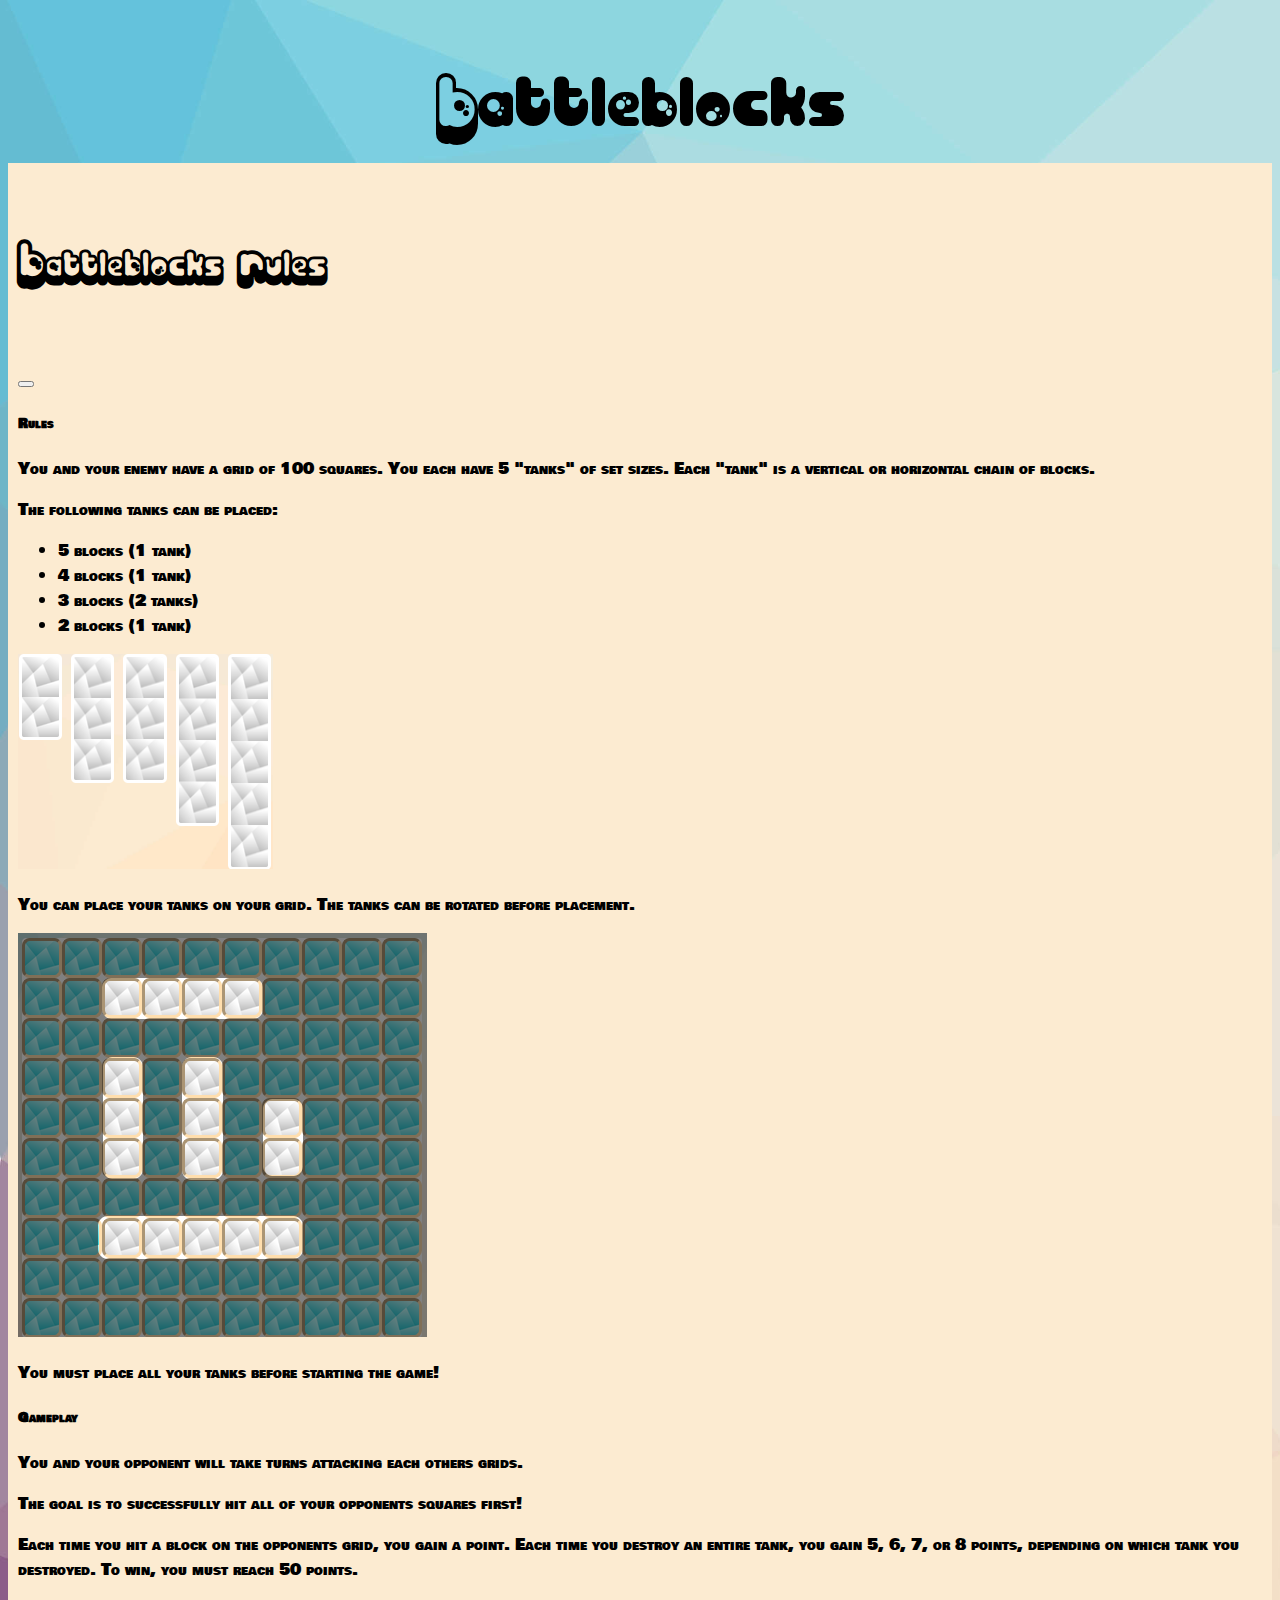
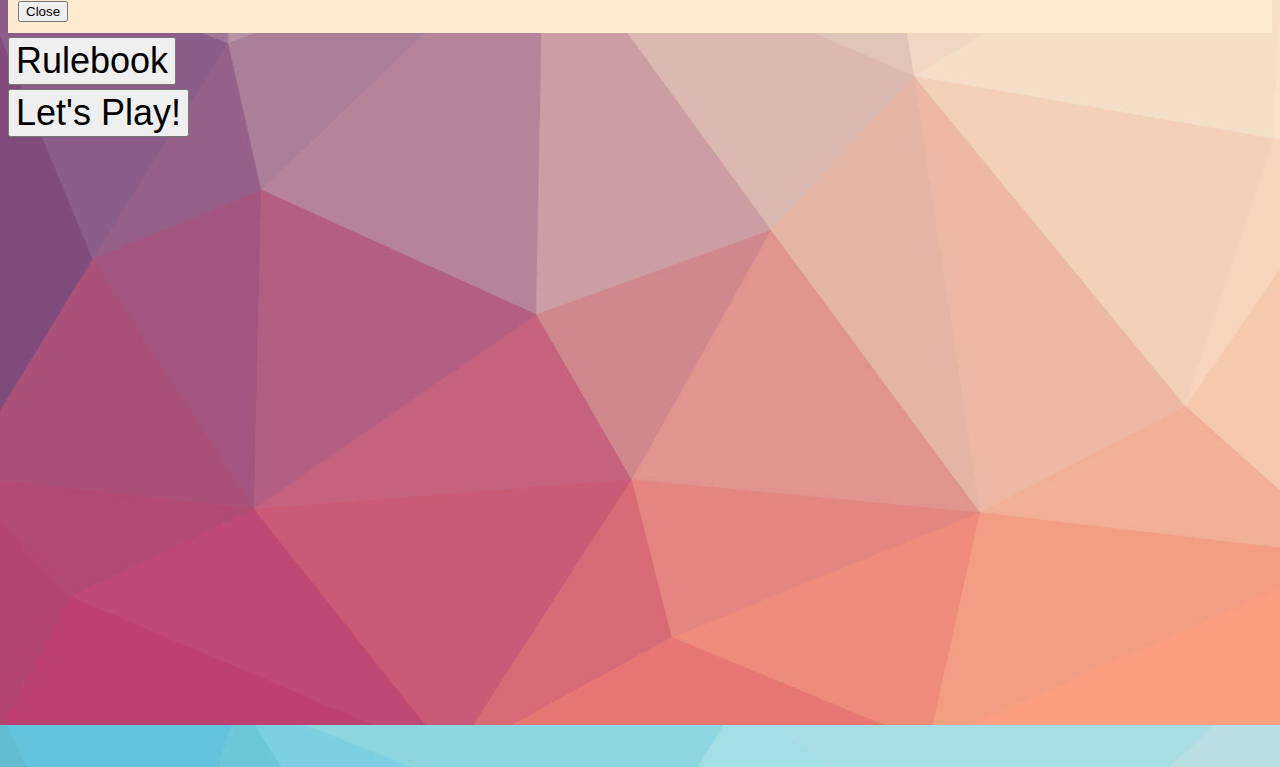
==== src/index.html @ 4ca39dcb "init" ====
<!DOCTYPE html>
<html lang="en">

<head>
    <link rel="preload" as="image" href="../images/low_polymesh7-06-01.jpg">

    <meta charset="utf-8">
    <title>Battleblocks</title>
    <link href="https://cdn.jsdelivr.net/npm/bootstrap@5.0.2/dist/css/bootstrap.min.css" rel="stylesheet" integrity="sha384-EVSTQN3/azprG1Anm3QDgpJLIm9Nao0Yz1ztcQTwFspd3yD65VohhpuuCOmLASjC" crossorigin="anonymous">
    <script src="https://cdn.jsdelivr.net/npm/bootstrap@5.0.2/dist/js/bootstrap.bundle.min.js" integrity="sha384-MrcW6ZMFYlzcLA8Nl+NtUVF0sA7MsXsP1UyJoMp4YLEuNSfAP+JcXn/tWtIaxVXM" crossorigin="anonymous"></script>
    <link rel="stylesheet" href="style.css">

    <script src="battleship.js"></script>

    <meta name="viewport" content="width=device-width, initial-scale=1, shrink-to-fit=yes">



    <audio id="setupMusic" controls autoplay loop>
        <source src="../music/normalized_setup_loop1m.mp3" type="audio/mp3">
      Your browser does not support the audio element.
      </audio>

    <audio id="gameMusic" controls loop>
        <source src = "../music/normalized_game_loop1m.mp3" type = "audio/mp3" id="game">
        Your browser does not support the audio element.
      </audio>


</head>
<header>Battleblocks</header>

<body>

    <!-- Button trigger modal -->

    <!-- Modal -->
    <div class="modal fade" id="rulebook_modal" tabindex="-1" aria-labelledby="rulebook_modalLabel" aria-hidden="true">
        <div class="modal-dialog modal-dialog-centered modal-dialog-scrollable">
            <div class="modal-content">
                <div class="modal-header">
                    <h4 class="modal-title" id="rulebook_modalLabel">Battleblocks Rules</h4>
                    <button type="button" class="btn-close" data-bs-dismiss="modal" aria-label="Close"></button>
                </div>
                <div class="modal-body">
                    <h5>Rules</h5>
                    <p>You and your enemy have a grid of 100 squares. You each have 5 "tanks" of set sizes. Each "tank" is a vertical 
                        or horizontal chain of blocks. </p> 
                        <p>The following tanks can be placed: </p>
                        <ul>
                            <li>5 blocks (1 tank)</li>
                            <li>4 blocks (1 tank)</li>
                            <li>3 blocks (2 tanks)</li>
                            <li>2 blocks (1 tank)</li>
                        </ul>
                        <img src = "../images/ships_before_place.png">
                        <p>You can place your tanks on your grid. The tanks can be rotated before placement.</p>
                        <img src = "../images/tanks_on_board.png">
                        <p>You must place all your tanks before starting the game!</p>
                        <h5>Gameplay</h5>
                        <p>You and your opponent will take turns attacking each others grids.</p>
                        <p>The goal is to successfully hit all of your opponents squares first!</p>
                        <p>Each time you hit a block on the opponents grid, you gain a point.
                            Each time you destroy an entire tank, you gain 5, 6, 7, or 8 points, depending on which tank you destroyed.
                            To win, you must reach 50 points. 
                        </p>
                </div>
                <div class="modal-footer">
                    <button type="button" class="btn btn-secondary" data-bs-dismiss="modal">Close</button>
                </div>
            </div>
        </div>
    </div>


    <div class="cover_page text-center">
        <div class="btn-group btn-group-justified text-center btn-group-lg cover_page_text" role="group" aria-label="...">
            <div class="btn-group-lg cover_page_buttons" role="group">
                <button type="button" class="btn btn-primary cover_page_buttons" data-bs-toggle="modal" data-bs-target="#rulebook_modal">Rulebook</button>
            </div>
            <div class="btn-group-lg" role="group">
                <button type="button" class="btn btn-lg btn-warning toggle cover_page_buttons" id="load-game" data-bs-toggle="button" aria-pressed="false" autocomplete="off">Let's Play!</button>
            </div>
        </div>
    </div>

    <div class='game'>
        <div class="container justify-content-lg-center rounded ">
           <div class="wrapper"><div class="grid grid-user justify-content-lg-center rounded"></div></div>
            <!-- <div class="grid grid-user justify-content-lg-center rounded "></div> -->
            <div class = "wrapper"><div class="grid grid-pc justify-content-lg-center rounded"></div></div>
        </div>


        <div class="gameInfo text-center">
            <div class="btn-group btn-group-justified text-center btn-group-lg" role="group" aria-label="...">
                <div class="btn-group-lg" role="group">
                    <button type="button" class="btn btn-lg btn-primary toggle" id="start" data-bs-toggle="button" aria-pressed="false" autocomplete="off">Start Game</button>
                </div>
                <div class="btn-group-lg" role="group">
                    <button type="button" class="btn btn-lg btn-secondary toggle" id="rotate" data-bs-toggle="button" aria-pressed="false" autocomplete="off">Rotate Ship</button>
                </div>
            </div>
            <h3 id="info"></h3>
            <h3 id="userScore"></h3>
            <h3 id="pcScore"></h3>
            <h3 id="whose-turn"></h3>
        </div>

        <div class="grid-display rounded " draggable="false">
            <div class="ship destroyer-container " draggable="true">
                <div id="destroyer-0"></div>
                <div id="destroyer-1"></div>
            </div>
            <div class="ship submarine-container" draggable="true">
                <div id="submarine-0"></div>
                <div id="submarine-1"></div>
                <div id="submarine-2"></div>
            </div>
            <div class="ship cruiser-container" draggable="true">
                <div id="cruiser-0"></div>
                <div id="cruiser-1"></div>
                <div id="cruiser-2"></div>
            </div>
            <div class="ship battleship-container" draggable="true">
                <div id="battleship-0"></div>
                <div id="battleship-1"></div>
                <div id="battleship-2"></div>
                <div id="battleship-3"></div>
            </div>
            <div class="ship carrier-container" draggable="true">
                <div id="carrier-0"></div>
                <div id="carrier-1"></div>
                <div id="carrier-2"></div>
                <div id="carrier-3"></div>
                <div id="carrier-4"></div>
            </div>
        </div>
    </div>
</body>



</html>
---- src/style.css ----
#setupMusic,
#gameMusic {
    visibility: hidden;
}

.cover_page{
    visibility: visible;
}
.hidden{
    content-visibility: hidden;
}

.wrapper{
    border-style: solid;
    border-style: outset;
    border-top:outset;
    border-bottom: outset;
    border-left: outset;
    border-right: outset;
    
    margin: 1vmin;
}
.cover_page_text{
    gap: 2vmin;
    flex-direction: column;
}
.cover_page_buttons{
    
font-size: 2.25rem !important;
}

h4{

font-family: 'Billo';

font-size: xxx-large;
}


.modal-content{
    background-color: #fcebd1;
    padding: 10px;
    font-variant: petite-caps;
    align-items: center;
}
.game {
    visibility: hidden;
}

.pcSquare.taken {
    /* background: black; */
}

body {
    background-image: url("../images/low_polymesh7-06-01.jpg");
    background-size: cover;
    font-family: 'Bowlby';
}

.container {
    display: flex;
    flex-wrap: wrap;
    width: auto;
    height: auto;
}


.ship div {
    width: calc(4.6vmin * var(--width, 1));
    height: calc(4.6vmin * var(--height, 1));
    margin: 1vimin;
}

.ship>div {
    width: 4.6vmin;
    height: 4.6vmin;
}

.ship {
    width: calc(4.6vmin * var(--width, 1));
    height: calc(4.6vmin * var(--height, 1));
    margin: 1vimin;
    display: flex;
    border-style: solid;
    border-radius: 5px;
    background-color: black;
    border-color: white;
    background: url("../images/player_ship.png");
    background-repeat: round;
}

.ship.vertical {
    flex-direction: column;
}

.grid-display {
    display: flex;
    justify-content: center;
    gap: 1vmin;
}

.destroyer-container {
    --width: 2;
}

.destroyer-container-vertical {
    --height: 2;
    --width: 1;
}

.submarine-container {
    --width: 3;
}

.submarine-container-vertical {
    --height: 3;
    --width: 1;
}

.cruiser-container {
    --width: 3;
}

.cruiser-container-vertical {
    --height: 3;
    --width: 1;
}

.battleship-container {
    --width: 4;
}

.battleship-container-vertical {
    --height: 4;
    --width: 1;
}

.carrier-container {
    --width: 5;
}

.carrier-container-vertical {
    --height: 5;
    --width: 1;
}

@font-face {
    font-family: Bowlby;
    src: url("../fonts/BowlbyOneSC-Regular.ttf");
}

@font-face {
    font-family: Billo;
    src: url("../fonts/BILLO___.TTF");
}

header {
    font-family: 'Billo';
    font-size: 70px;
    text-align: center;
}

.gameInfo {
    font-family: 'Bowlby', cursive;
}


/* Grids */

.grid div {
    width: 40px;
    height: 40px;
    display: flex;
    flex-wrap: wrap;
    border-style: inset;
    border-radius: 10px;
    border-color: navajowhite;
}

.grid-user,
.grid-pc {
    width: 400px;
    height: 400px;
    display: flex;
    flex-wrap: wrap;
    margin: 20px;
}


/* Game */

.whose-turn {
    visibility: visible;
    background-color: black;
    display: inline-block;
}

.userSquare,
.pcSquare {
    border-radius: 20px;
}

.userSquare {
    background: rgb(115, 226, 249);
    background: url("../images/player_square.png");
    margin: auto;
}

.userSquare.taken {
    background: url("../images/player_ship.png");
}

.pcSquare {
    background: rgb(255, 226, 208);
    background: url("../images/pc_square.png");
}

@keyframes scale-up-center-miss {
    0% {
        transform: scale(0.5);
    }
    100% {
        transform: scale(1);
    }
}

@keyframes bottom-boom {
    0%,
    100% {
        transform: rotate(0deg);
        transform-origin: 50% 100%;
    }
    10% {
        transform: rotate(2deg);
    }
    20%,
    40%,
    60% {
        transform: rotate(-4deg);
    }
    30%,
    50%,
    70% {
        transform: rotate(4deg);
    }
    80% {
        transform: rotate(-2deg);
    }
    90% {
        transform: rotate(2deg);
    }
}

.miss::after {
    content: "";
    background: url("../images/miss.png");
    width: 100%;
    height: 100%;
    background-position: center;
    background-size: contain;
    animation-name: scale-up-center-miss;
    animation-duration: 0.2s;
}

.boom::after {
    content: "";
    background: url("../images/boom.png");
    width: 100%;
    height: 100%;
    background-position: center;
    background-size: contain;
    animation-name: bottom-boom;
    animation-duration: 0.2s;
}
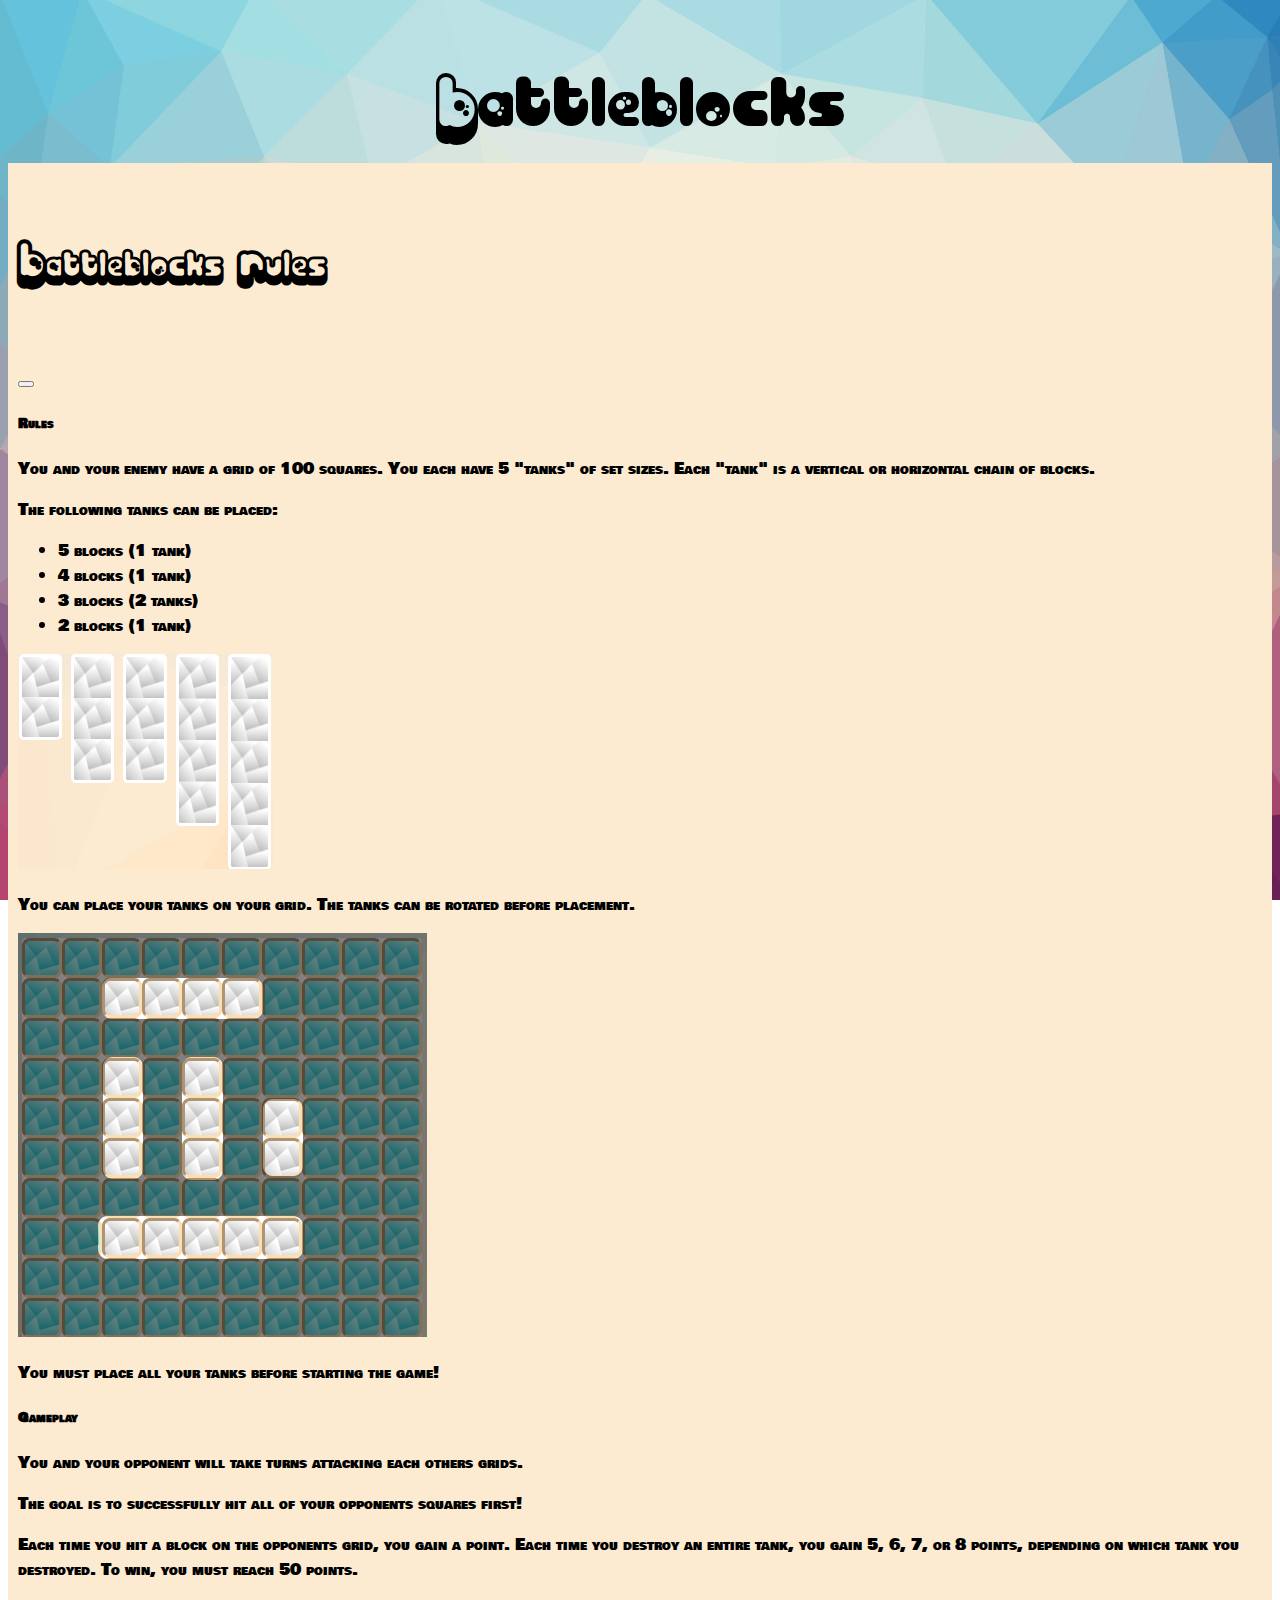
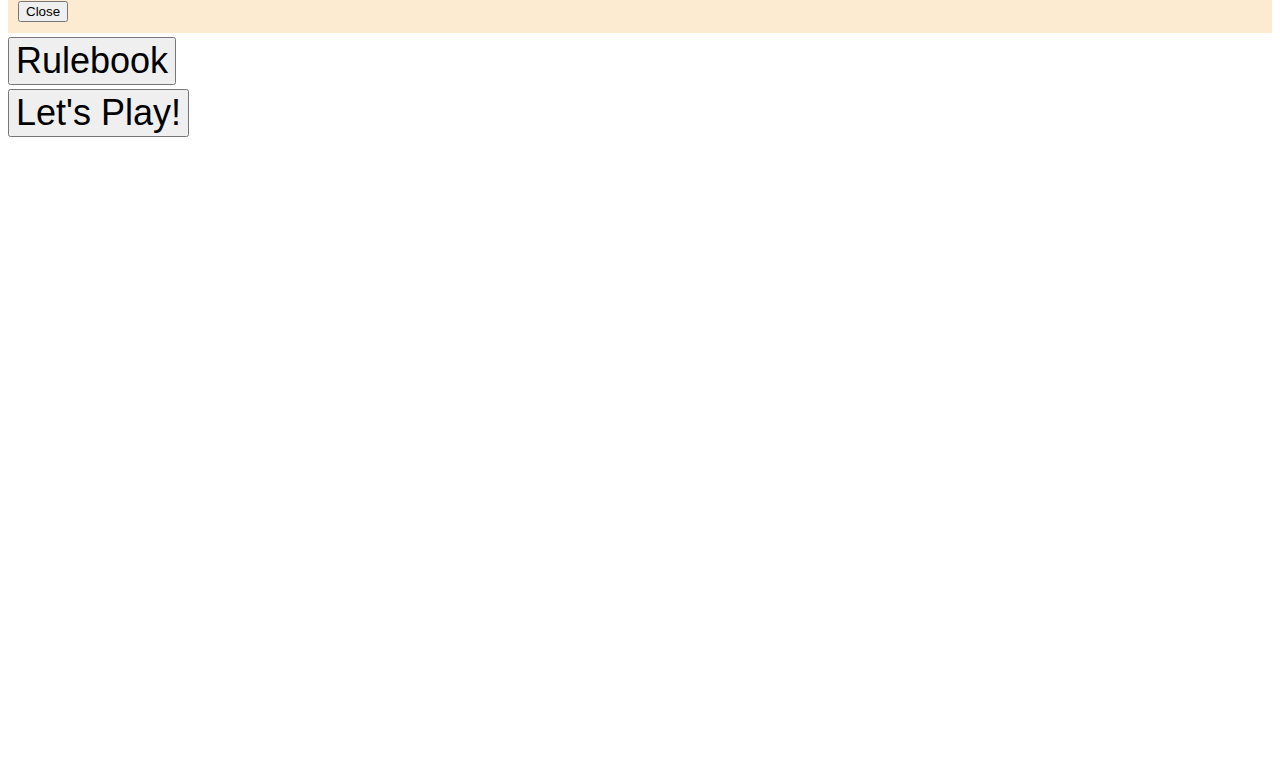
==== commit 33d4b0e6: "refactored battleships.js into classes" ====
--- a/src/index.html
+++ b/src/index.html
@@ -2,7 +2,7 @@
 <html lang="en">
 
 <head>
-    <link rel="preload" as="image" href="../images/low_polymesh7-06-01.jpg">
+    <link rel="preload" as="image" href="../images/background.jpg">
 
     <meta charset="utf-8">
     <title>Battleblocks</title>
@@ -10,7 +10,8 @@
     <script src="https://cdn.jsdelivr.net/npm/bootstrap@5.0.2/dist/js/bootstrap.bundle.min.js" integrity="sha384-MrcW6ZMFYlzcLA8Nl+NtUVF0sA7MsXsP1UyJoMp4YLEuNSfAP+JcXn/tWtIaxVXM" crossorigin="anonymous"></script>
     <link rel="stylesheet" href="style.css">
 
-    <script src="battleship.js"></script>
+    <script src="battleblocks.js" type="module"></script>
+    <!-- <script src="battleship.js"></script> -->
 
     <meta name="viewport" content="width=device-width, initial-scale=1, shrink-to-fit=yes">
 
@@ -108,27 +109,27 @@
         </div>
 
         <div class="grid-display rounded " draggable="false">
-            <div class="ship destroyer-container " draggable="true">
+            <div class="destroyer ship destroyer-container " draggable="true">
                 <div id="destroyer-0"></div>
                 <div id="destroyer-1"></div>
             </div>
-            <div class="ship submarine-container" draggable="true">
+            <div class="submarine ship submarine-container" draggable="true">
                 <div id="submarine-0"></div>
                 <div id="submarine-1"></div>
                 <div id="submarine-2"></div>
             </div>
-            <div class="ship cruiser-container" draggable="true">
+            <div class="cruiser ship cruiser-container" draggable="true">
                 <div id="cruiser-0"></div>
                 <div id="cruiser-1"></div>
                 <div id="cruiser-2"></div>
             </div>
-            <div class="ship battleship-container" draggable="true">
+            <div class="battleship ship battleship-container" draggable="true">
                 <div id="battleship-0"></div>
                 <div id="battleship-1"></div>
                 <div id="battleship-2"></div>
                 <div id="battleship-3"></div>
             </div>
-            <div class="ship carrier-container" draggable="true">
+            <div class="carrier ship carrier-container" draggable="true">
                 <div id="carrier-0"></div>
                 <div id="carrier-1"></div>
                 <div id="carrier-2"></div>
--- a/src/style.css
+++ b/src/style.css
@@ -52,9 +52,11 @@
 }
 
 body {
-    background-image: url("../images/low_polymesh7-06-01.jpg");
+    background-image: url("../images/background.jpg");
     background-size: cover;
+    background-attachment: fixed;
     font-family: 'Bowlby';
+    background-repeat: round;
 }
 
 .container {
